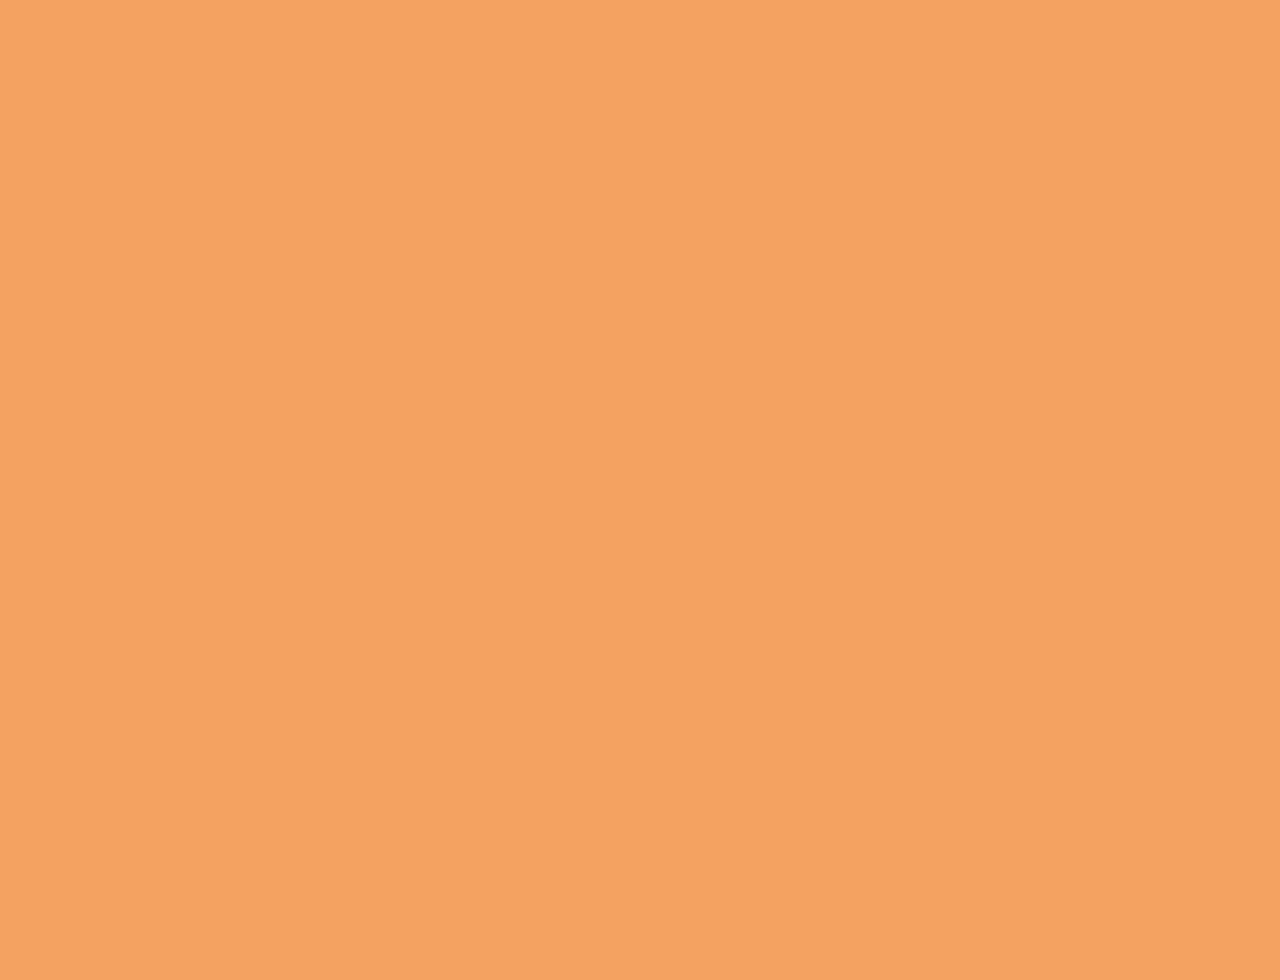
==== index.html @ c5e9aac4 "first website letsgoo" ====
<!DOCTYPE html>
<html lang="en">
<head>
    <meta charset="UTF-8">
    <meta http-equiv="X-UA-Compatible" content="IE=edge">
    <meta name="viewport" content="width=device-width, initial-scale=1.0">
    <title>bismillah bagus</title>
    <link rel="stylesheet" href="style.css">
</head>
<body style="background-color:  #F4A261;">
    

    <div class="navigation-container">
        <div class="wrapper">
            <nav>
                <ul class="portofolio">
                    <li>
                        <a href="index.html">PORTOFOLIO.</a>
                    </li>
                </ul>

                <ul class="navigation-items">
                    <li>
                        <a href="project.html" target="_blank">PROJECT</a>
                    </li>

                    <li>
                        <a href="https://drive.google.com/file/d/1P_4PzK-2mEfXrWuVWOm1bB0RmOQCNlF2/view?usp=sharing" target="_blank">RESUME</a>
                    </li>

                    <li>
                        <a href="kontak.html" target="_blank">CONTACT</a>
                    </li>

                </ul>
            </nav>
        </div>
    </div>

    <div class="header-container">
        <div class="wrapper">
            <header>
                <div class="head-image">
                    <img src="gambar/dol.png" alt=""
                    width="300px"
                    height="303px">
                    <div class="bg-photo"> </div>
                   </div>

                <div class="head-content">
                <p1 class="hey">Hey! </p1> <p1 class="afdol">I’m </p1> <p1 class="afdalio">Afdalio </p1> <p1 class="reza">Reza </p1>
                <p>
                    an undergraduate student majoring in electrical engineering at the university of indonesia who have interest in multimedia such as graphic design and video editing.
                </p>
                </div>
               
            </header>

            <div class="social-media">
                <a href="https://www.instagram.com/afdalior/" target="_blank">
                <img src="gambar/instagram.png" alt=""
                width="40px"
                height="40px">
                </a>
            <a href="https://twitter.com/afdalior" target="_blank">
                <img src="gambar/twitter.png" alt=""
                width="49.26px"
                height="40px">
            </a>
            <a href="https://www.linkedin.com/in/afdalio-reza-988097140/" target="_blank">
                <img src="gambar/linkedin.png" alt=""
                width="40.18px"
                height="40px">
            </a>
            </div>
        </div>
    </div>

    <script src="main.js"></script>
</body>
</html>
---- style.css ----
* {
    box-sizing: border-box;
    margin: 0;
}

body {
    font-family: "lato";
}

/* navigation */

.navigation-container {
height: 80px;
background: #2A9D8F;
box-shadow: 0px 9px 16px 3px rgba(0, 0, 0, 0.25);
border-radius: 0px 0px 25px 25px;
animation: movedown 1s linear 1 ;
animation-delay: 0.5s;
visibility: hidden;
animation-fill-mode: forwards;
}


.wrapper {
    width: 1300px;
    margin: 0 auto;
}

nav {
    display: flex;
    align-items: center;
    justify-content: space-between;
    height: 80px;
}

nav ul {
    display: flex;
}

nav .portofolio li {
list-style: none;
margin-left: -40px;
animation: movedown 1s linear 1 ;
animation-delay: 0.5s;
visibility: hidden;
animation-fill-mode: forwards;
}



nav .portofolio li a {
    font-family: Poppins, sans-serif;
font-style: normal;
font-weight: bold;
font-size: 50px;
color: #FFFFFF;
text-decoration: none;
}

.navigation-items li {
    list-style: none;
    margin-right: 35px;
    animation: movedown 1s linear 1 ;
    animation-delay: 1s;
visibility: hidden;
animation-fill-mode: forwards;
}

@keyframes movedown {
    0%{
        transform: translateY(-100px);
        visibility: visible;
    }
    100%{
        transform: translateY(0px);
        visibility: visible;
    }
}

.navigation-items li:nth-last-of-type(1) {
    margin-right: 0px;
}

.navigation-items li a {
    font-family: Poppins, sans-serif;
font-style: normal;
font-weight: bold;
font-size: 20px;
color: #FFFFFF;
text-decoration: none;
}

/* HEADER */

.header-container {
    display: flex;
    align-items: center;
    height: 100vh;
}

header {
    display: flex;
    align-items: center;
    justify-content: space-between;
}

header .hey {
    font-style: normal;
    font-weight: 600;
    font-size: 58px;
    line-height: 77px;
    color: #264653;
    margin-bottom: 5px;
    animation: fade 2s;
    animation-delay: 3.5s;
    visibility: hidden;
animation-fill-mode: forwards;
}


header .afdol {
    font-style: normal;
    font-weight: 600;
    font-size: 58px;
    line-height: 77px;
    color: #264653;
    margin-bottom: 5px;
    animation: fade 2s;
    animation-delay: 4.5s;
    visibility: hidden;
animation-fill-mode: forwards;
}

header .afdalio {
    font-style: normal;
    font-weight: 600;
    font-size: 58px;
    line-height: 77px;
    color: #264653;
    margin-bottom: 5px;
    animation: fade 2s;
    animation-delay: 5s;
    visibility: hidden;
animation-fill-mode: forwards;
}

header .reza {
    font-style: normal;
    font-weight: 600;
    font-size: 58px;
    line-height: 77px;
    color: #264653;
    margin-bottom: 5px;
    animation: fade 2s;
    animation-delay: 5.5s;
    visibility: hidden;
animation-fill-mode: forwards;
}

@keyframes fade {
    0%{
        opacity: 0;
        visibility: visible;
    }
    100%{
        opacity: 1;
        visibility: visible;
    }
}

header p {
    width: 725px;
height: 224px;
font-style: normal;
font-weight: 600;
font-size: 26px;
line-height: 38px;
text-align: justify;
color: #264653;
animation: fade-movedown 2s linear;
animation-delay: 6.5s;
    visibility: hidden;
animation-fill-mode: forwards;
}

@keyframes fade-movedown {
    0%{
        opacity: 0;
        transform: translateY(-50px);
        visibility: visible;
    }
    100%{
        opacity: 1;
        transform: translateY(0px);
        visibility: visible;
        
    }
}

/* Social Media */

.social-media {
    display: flex;
    justify-content: flex-end;
    align-items: center;
    margin-top: 50px;
    animation: moveup 1.5s linear 1 ;
    animation-delay: 7s;
    visibility: hidden;
    animation-fill-mode: forwards;
}

@keyframes moveup {
    0%{
        transform: translatey(500px);
        visibility: visible;
    }
    100%{
        transform: translate(0px);
        visibility: visible;
    }
}
.social-media a {
    margin-bottom: 0;
    margin-top: 10px;
    margin-right: 100px;
    transition: 300ms;

}

.social-media a:nth-last-of-type(1) {
    margin-right: 0px;
}

.social-media a:hover {
    transform: translatey(-10px);
}

/* Head Image */

header .head-image {
    position: relative;
    margin-bottom: 100px;
    margin-left: 25px;
}

header .head-image img {
    position: relative;
    z-index: 100;
    animation: fade 2s;
    animation-delay: 6s;
    visibility: hidden;
animation-fill-mode: forwards;
}

@keyframes fade {
    0%{
        opacity: 0;
        visibility: visible;
    }
    100%{
        opacity: 1;
        visibility: visible;
    }
}

@keyframes moveup {
    0%{
        transform: translatey(500px);
        visibility: visible;
    }
    100%{
        transform: translate(0px);
        visibility: visible;
    }
}

header .head-image .bg-photo {
    position: absolute;
    width: 350px;
    height: 440px;
    left: -25px;
    top: -30px;
    animation: moveright 1.5s linear 1 ;
    animation-delay: 2.5s;
visibility: hidden;
animation-fill-mode: forwards;

background: #E76F51;
}

@keyframes moveright {
    0%{
        transform: translatex(-500px);
        visibility: visible;
    }
    100%{
        transform: translate(0px);
        visibility: visible;
    }
}
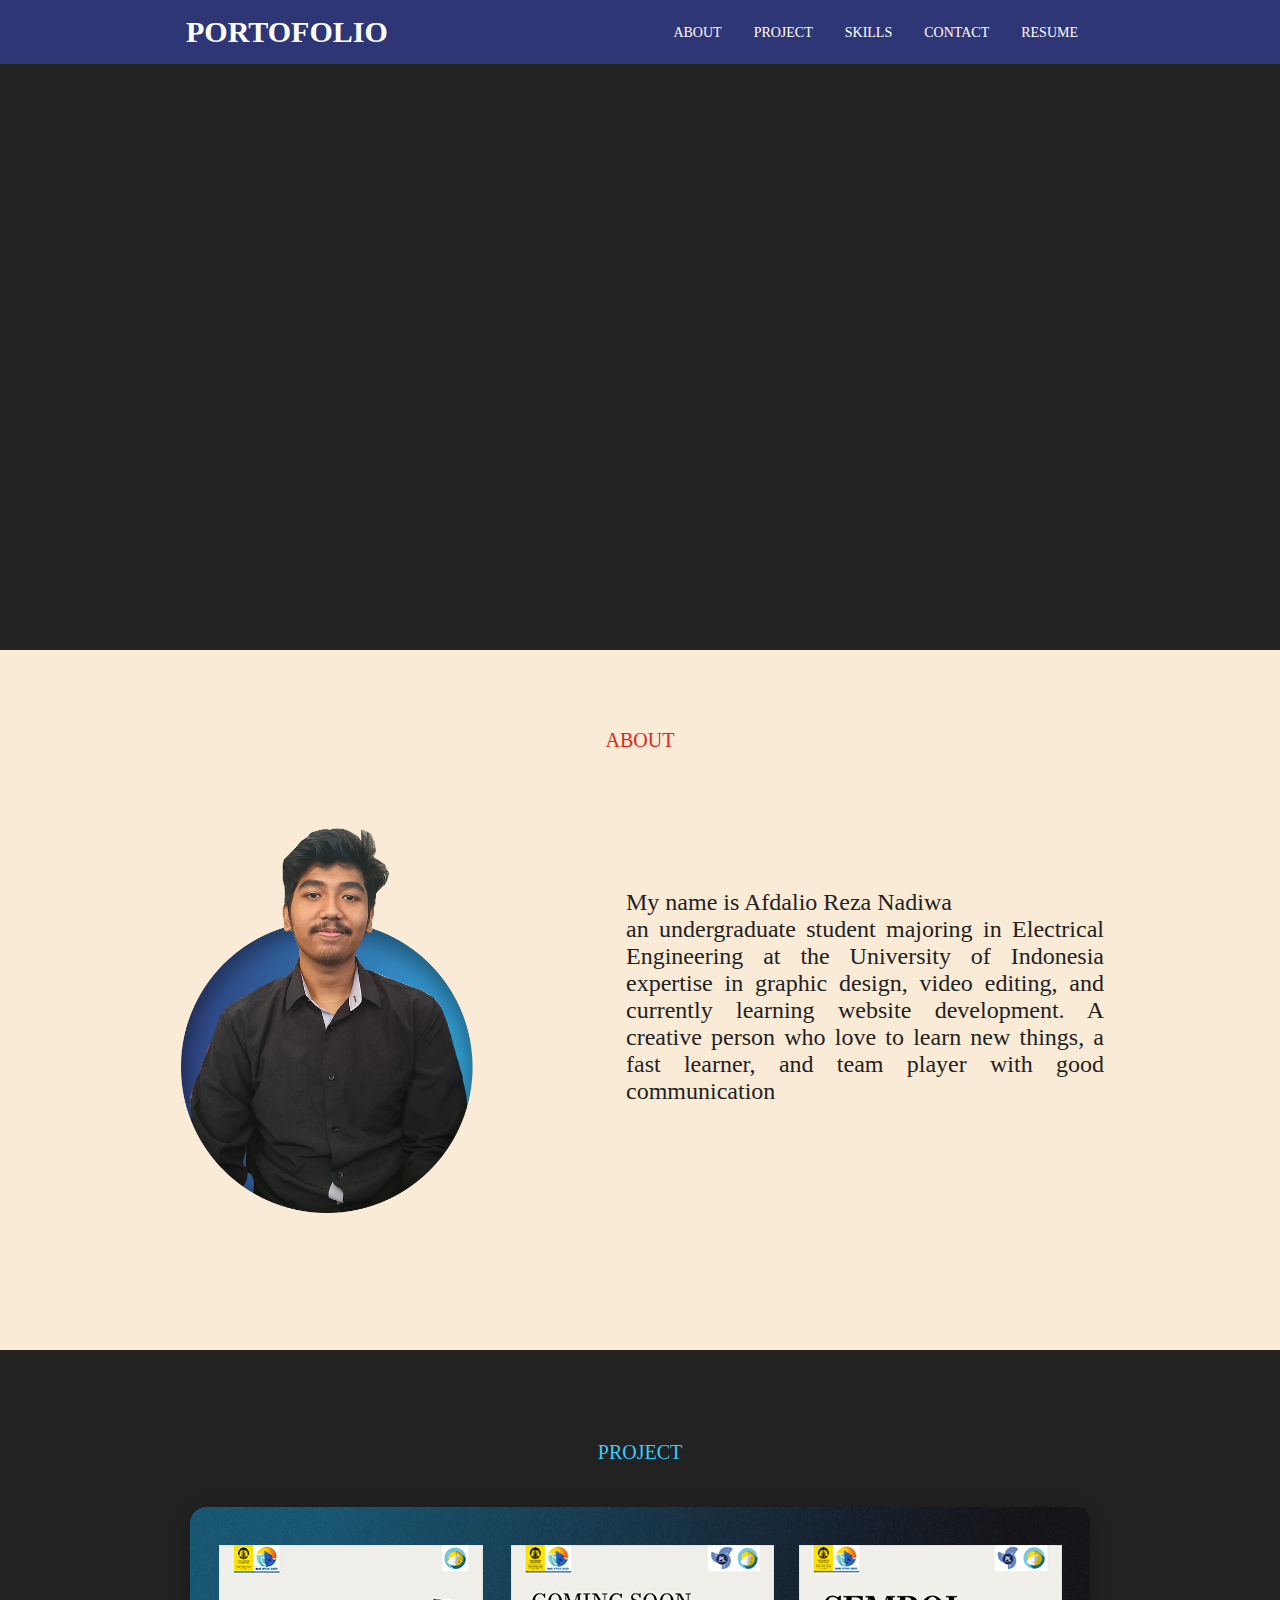
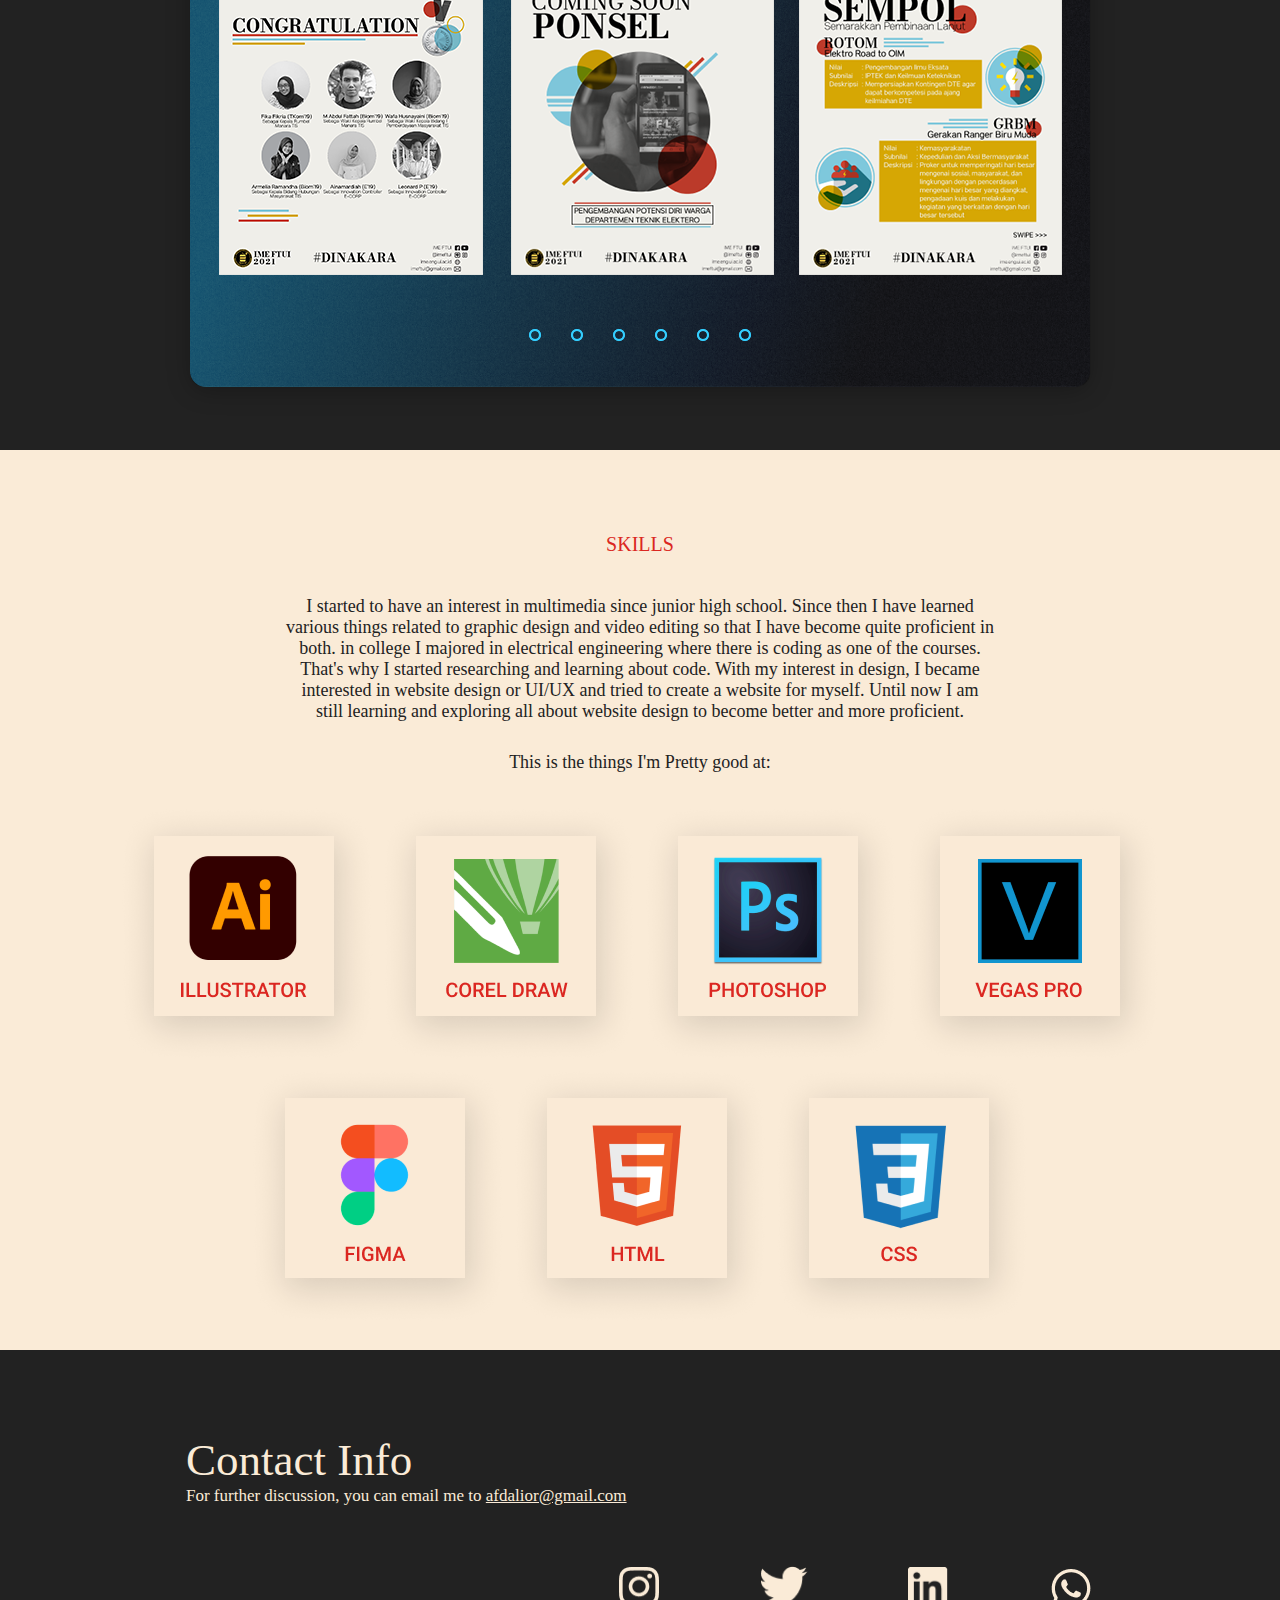
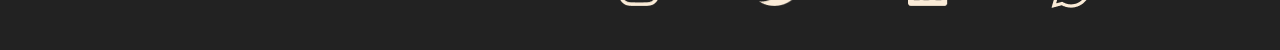
==== commit cf8dfd74: "gantii" ====
--- a/index.html
+++ b/index.html
@@ -1,81 +1,260 @@
 <!DOCTYPE html>
-<html lang="en">
+<html>
+
 <head>
     <meta charset="UTF-8">
     <meta http-equiv="X-UA-Compatible" content="IE=edge">
     <meta name="viewport" content="width=device-width, initial-scale=1.0">
-    <title>bismillah bagus</title>
+    <title>Welcome</title>
     <link rel="stylesheet" href="style.css">
+    <script src="https://code.jquery.com/jquery-3.4.1.js"></script>
+    <link rel="stylesheet" href="https://cdnjs.cloudflare.com/ajax/libs/font-awesome/5.15.3/css/all.min.css"/>
+    <meta name="viewport" content="width=device-width, initial-scale=1.0">
 </head>
-<body style="background-color:  #F4A261;">
-    
-
-    <div class="navigation-container">
+
+<!--Container-->
+
+<body>
+    <div class="navigation">
         <div class="wrapper">
             <nav>
-                <ul class="portofolio">
-                    <li>
-                        <a href="index.html">PORTOFOLIO.</a>
-                    </li>
+                <ul>
+                   <li class="logo">PORTOFOLIO</li>
+                   <li class="items"><a href="#about">ABOUT</a></li>
+                   <li class="items"><a href="#project">PROJECT</a></li>
+                   <li class="items"><a href="#skill">SKILLS</a></li>
+                   <li class="items"><a href="#contact">CONTACT</a></li>
+                   <li class="items"><a href="https://drive.google.com/file/d/1BJ7LRc6tTqzBOh69SrTVt2zno-2ry_HY/view?usp=sharing" target="_blank"><span class="resume">RESUME</span></a></li>
+                   <li class="btn"><a href="#"><i class="fas fa-bars"></i></a></li>
                 </ul>
-
-                <ul class="navigation-items">
-                    <li>
-                        <a href="project.html" target="_blank">PROJECT</a>
-                    </li>
-
-                    <li>
-                        <a href="https://drive.google.com/file/d/1P_4PzK-2mEfXrWuVWOm1bB0RmOQCNlF2/view?usp=sharing" target="_blank">RESUME</a>
-                    </li>
-
-                    <li>
-                        <a href="kontak.html" target="_blank">CONTACT</a>
-                    </li>
-
-                </ul>
-            </nav>
-        </div>
-    </div>
-
-    <div class="header-container">
-        <div class="wrapper">
-            <header>
-                <div class="head-image">
-                    <img src="gambar/dol.png" alt=""
-                    width="300px"
-                    height="303px">
-                    <div class="bg-photo"> </div>
-                   </div>
-
-                <div class="head-content">
-                <p1 class="hey">Hey! </p1> <p1 class="afdol">I’m </p1> <p1 class="afdalio">Afdalio </p1> <p1 class="reza">Reza </p1>
-                <p>
-                    an undergraduate student majoring in electrical engineering at the university of indonesia who have interest in multimedia such as graphic design and video editing.
+             </nav>
+             <script>
+                $(document).ready(function(){
+                  $('.btn').click(function(){
+                    $('.items').toggleClass("show");
+                    $('ul li').toggleClass("hide");
+                  });
+                });
+             </script>
+        </div>
+    </div>
+    
+
+<!--Bagian Home-->
+
+    <div id="home" class="home">
+        <div class="wrapper">
+            <div class="animation"> 
+                <span class="first">Hi!</span>
+                <span class="slidee">
+                    <span class="second">I'm Afdalio Reza</span>
+                </span>
+            </div>
+        </div>
+    </div>
+
+    <!--About-->
+    <div id="about" class="about">
+        <div class="wrapper">
+            <div class="about-content">
+                <div class="diatas">
+                    <a>ABOUT</a>
+                </div>
+                <div class="tengah">
+                    <div class="kiri">
+                        <img src="Image/dol.png"
+                        width="600px"
+                        height="750px">
+                    </div>
+                    <div class="kanan">
+
+                        <p class="nama">
+                            My name is Afdalio Reza Nadiwa
+                        </p>
+
+                        <p class="deskripsi">
+                            an undergraduate student majoring in Electrical Engineering at the University of Indonesia expertise in graphic design, video editing, and currently learning website development. 
+                            A creative person who love to learn new things, a fast learner, and team player with good communication
+                        </p>
+                    </div>
+                </div>
+
+            </div>
+
+            
+        </div>
+    </div>
+
+    <!--Image Slider-->
+
+    <div id="project" class="isi-project">
+        <div class="wrapper">
+            <div class="project">
+                <div class="atas">
+                    <a>PROJECT</a>
+                </div>
+            </div>
+
+            <div class="konten">
+                <div class="slider">
+                    <div class="slides">
+                        <input type="radio" name="button" id="radio1">
+                        <input type="radio" name="button" id="radio2">
+                        <input type="radio" name="button" id="radio3">
+                        <input type="radio" name="button" id="radio4">
+                        <input type="radio" name="button" id="radio5">
+                        <input type="radio" name="button" id="radio6">
+                
+                        <div class="slide satu">
+                            <img src="Image/pr1.png">
+                        </div>
+                        <div class="slide">
+                            <img src="Image/pr2.png">
+                        </div>
+                        <div class="slide">
+                            <img src="Image/pr3.png">
+                        </div>
+                        <div class="slide">
+                            <img src="Image/pr4.png">
+                        </div>
+                        <div class="slide">
+                            <img src="Image/pr5.png">
+                        </div>
+                        <div class="slide">
+                            <img src="Image/pr6.png">
+                        </div>
+                
+                        <div class="auto">
+                            <div class="autobutton1"></div>
+                            <div class="autobutton2"></div>
+                            <div class="autobutton3"></div>
+                            <div class="autobutton4"></div>
+                            <div class="autobutton5"></div>
+                            <div class="autobutton6"></div>
+                        </div>
+                
+                        <div class="manual">
+                            <label for="radio1" class="manualbtn"></label>
+                            <label for="radio2" class="manualbtn"></label>
+                            <label for="radio3" class="manualbtn"></label>
+                            <label for="radio4" class="manualbtn"></label>
+                            <label for="radio5" class="manualbtn"></label>
+                            <label for="radio6" class="manualbtn"></label>
+                        </div>
+                    </div>
+                </div>
+                <div class="bgphoto">
+                    <div class="overlay">
+                        <img src="Image/Rectangle.png" alt=""
+                        width="901px"
+                        height="480px">
+                    </div>    
+                </div>
+                
+            </div>
+
+            <script type="text/javascript">
+            var counter = 1;
+            setInterval(function(){
+                document.getElementById('radio' + counter).checked = true;
+                counter++;
+                if(counter  > 6){
+                    counter = 1;
+                }
+            },5000);
+            </script>
+        </div>    
+    </div>
+
+    <!--Skills-->
+    <div id="skill" class="skill">
+        <div class="wrapper">
+            <div class="tulisan">
+                <a class="judul">SKILLS</a>
+            </div>
+
+            <div class="paragraf">
+
+                <p class="cerita">
+                    I started to have an interest in multimedia since junior high school. 
+                    Since then I have learned various things related to graphic design and video editing so that I have become quite proficient in both. 
+                    in college I majored in electrical engineering where there is coding as one of the courses. That's why I started researching and learning about code. 
+                    With my interest in design, I became interested in website design or UI/UX and tried to create a website for myself. 
+                    Until now I am still learning and exploring all about website design to become better and more proficient.
                 </p>
-                </div>
-               
-            </header>
-
-            <div class="social-media">
+            </div>
+
+            <div class="jelas">
+                <a class="ini">This is the things I'm Pretty good at:</a>
+            </div>
+
+            <div class="gambar">
+                <div class="baris1">
+                    <img src="skills/1.png" alt="">
+                    <img src="skills/2.png" alt="">
+                    <img src="skills/3.png" alt="">
+                    <img src="skills/4.png" alt="">
+                </div>
+                <div class="baris2">
+                    <img src="skills/5.png" alt="">
+                    <img src="skills/6.png" alt="">
+                    <img src="skills/7.png" alt="">
+                </div>
+            </div>
+
+        </div>
+    </div>
+
+</body>
+
+<footer>
+<div id="contact"  class="kontak-info">
+    <div class="wrapper">
+        <div class="kontak">
+            <div class="penjelasan">
+                <a> Contact Info</a>
+            </div>
+    
+            <div class="email">
+                <a>For further discussion, you can email me to <A class="imel" href="mailto:afdalior@gmail.com" > afdalior@gmail.com </A></a>
+            </div>
+    
+        </div>
+        
+        <div class="gambar">
+                <div class="sosmed">   
                 <a href="https://www.instagram.com/afdalior/" target="_blank">
-                <img src="gambar/instagram.png" alt=""
+                <img src="Image/ig.png" alt=""
                 width="40px"
                 height="40px">
                 </a>
             <a href="https://twitter.com/afdalior" target="_blank">
-                <img src="gambar/twitter.png" alt=""
+                <img src="Image/twt.png" alt=""
                 width="49.26px"
                 height="40px">
             </a>
             <a href="https://www.linkedin.com/in/afdalio-reza-988097140/" target="_blank">
-                <img src="gambar/linkedin.png" alt=""
+                <img src="Image/linked.png" alt=""
                 width="40.18px"
                 height="40px">
             </a>
-            </div>
-        </div>
-    </div>
-
-    <script src="main.js"></script>
-</body>
+            <a href="https://wa.me/6281381208753" target="_blank">
+                <img src="Image/wa.png" alt="">
+                
+            </a>
+            
+                </div>
+            </div>
+
+
+        </div>
+    </div>
+</div>
+    
+</footer>
+
+
+
+
+
 </html>--- a/style.css
+++ b/style.css
@@ -1,302 +1,539 @@
-* {
+@import url('https://fonts.googleapis.com/css2?family=Ubuntu:ital,wght@0,300;0,400;0,500;0,700;1,300;1,400;1,500;1,700&display=swap');
+
+*{
+    margin: 0;
+    padding: 0;
     box-sizing: border-box;
-    margin: 0;
-}
-
-body {
-    font-family: "lato";
-}
-
-/* navigation */
-
-.navigation-container {
-height: 80px;
-background: #2A9D8F;
-box-shadow: 0px 9px 16px 3px rgba(0, 0, 0, 0.25);
-border-radius: 0px 0px 25px 25px;
-animation: movedown 1s linear 1 ;
-animation-delay: 0.5s;
-visibility: hidden;
-animation-fill-mode: forwards;
-}
-
-
-.wrapper {
-    width: 1300px;
-    margin: 0 auto;
-}
-
+    text-decoration: none; 
+    scroll-behavior:smooth ;
+}
+
+.wrapper{
+    width: 100%;
+    max-width: 1068px;
+    margin: auto;
+    padding: 0 80px;
+}
+
+/*Navigation Bar*/
+
+.navigation{
+    position: fixed;
+    width: 100%;
+    background-color: #2F3676;
+    z-index: 100;
+    font-family: 'roboto';
+}
 nav {
-    display: flex;
-    align-items: center;
-    justify-content: space-between;
-    height: 80px;
-}
-
-nav ul {
-    display: flex;
-}
-
-nav .portofolio li {
-list-style: none;
-margin-left: -40px;
-animation: movedown 1s linear 1 ;
-animation-delay: 0.5s;
-visibility: hidden;
-animation-fill-mode: forwards;
-}
-
-
-
-nav .portofolio li a {
-    font-family: Poppins, sans-serif;
-font-style: normal;
-font-weight: bold;
-font-size: 50px;
-color: #FFFFFF;
-text-decoration: none;
-}
-
-.navigation-items li {
+    padding: 0px 0px;
+  }
+
+  nav ul{
     list-style: none;
-    margin-right: 35px;
-    animation: movedown 1s linear 1 ;
-    animation-delay: 1s;
-visibility: hidden;
-animation-fill-mode: forwards;
-}
-
-@keyframes movedown {
-    0%{
-        transform: translateY(-100px);
-        visibility: visible;
-    }
-    100%{
-        transform: translateY(0px);
-        visibility: visible;
-    }
-}
-
-.navigation-items li:nth-last-of-type(1) {
-    margin-right: 0px;
-}
-
-.navigation-items li a {
-    font-family: Poppins, sans-serif;
-font-style: normal;
-font-weight: bold;
-font-size: 20px;
-color: #FFFFFF;
-text-decoration: none;
-}
-
-/* HEADER */
-
-.header-container {
-    display: flex;
-    align-items: center;
-    height: 100vh;
-}
-
-header {
-    display: flex;
-    align-items: center;
-    justify-content: space-between;
-}
-
-header .hey {
-    font-style: normal;
+    display: flex;
+    flex-wrap: wrap;
+    align-items: center;
+    justify-content: center;
+  }
+  nav ul li{
+    padding: 15px 0;
+    cursor: pointer;
+  }
+  nav ul li.items{
+    position: relative;
+    width: auto;
+    margin: 0 16px;
+    text-align: center;
+    order: 3;
+  }
+  
+  nav ul li.items:after{
+    position: absolute;
+    content: '';
+    left: 0;
+    bottom: 5px;
+    height: 2px;
+    width: 100%;
+    background: #33ffff;
+    opacity: 0;
+    transition: all 0.2s linear;
+  }
+  nav ul li.items:hover:after{
+    opacity: 1;
+    bottom: 8px;
+  }
+  nav ul li.logo {
+    flex: 1;
+    color: white;
+    font-size: 30px;
     font-weight: 600;
-    font-size: 58px;
-    line-height: 77px;
-    color: #264653;
-    margin-bottom: 5px;
-    animation: fade 2s;
-    animation-delay: 3.5s;
-    visibility: hidden;
-animation-fill-mode: forwards;
-}
-
-
-header .afdol {
-    font-style: normal;
-    font-weight: 600;
-    font-size: 58px;
-    line-height: 77px;
-    color: #264653;
-    margin-bottom: 5px;
-    animation: fade 2s;
-    animation-delay: 4.5s;
-    visibility: hidden;
-animation-fill-mode: forwards;
-}
-
-header .afdalio {
-    font-style: normal;
-    font-weight: 600;
-    font-size: 58px;
-    line-height: 77px;
-    color: #264653;
-    margin-bottom: 5px;
-    animation: fade 2s;
-    animation-delay: 5s;
-    visibility: hidden;
-animation-fill-mode: forwards;
-}
-
-header .reza {
-    font-style: normal;
-    font-weight: 600;
-    font-size: 58px;
-    line-height: 77px;
-    color: #264653;
-    margin-bottom: 5px;
-    animation: fade 2s;
-    animation-delay: 5.5s;
-    visibility: hidden;
-animation-fill-mode: forwards;
-}
-
-@keyframes fade {
+    cursor: default;
+    user-select: none;
+  }
+  nav ul li a{
+    color: white;
+    font-size: 14px;
+    text-decoration: none;
+    transition: .4s;
+  }
+  nav ul li:hover a{
+    color: cyan;
+  }
+  nav ul li i{
+    font-size: 23px;
+  }
+  nav ul li.btn{
+    display: none;
+  }
+  nav ul li.btn.hide i:before{
+    content: '\f00d';
+  }
+  @media all and (max-width: 900px){
+    nav{
+      padding: 5px 30px;
+    }
+    nav ul li.items{
+      width: 100%;
+      display: none;
+    }
+    nav ul li.items.show{
+      display: block;
+    }
+    nav ul li.btn{
+      display: block;
+    }
+    nav ul li.items:hover{
+      border-radius: 5px;
+      box-shadow: inset 0 0 5px #33ffff,
+                  inset 0 0 10px #66ffff;
+    }
+    nav ul li.items:hover:after{
+      opacity: 0;
+    }
+  }
+
+
+
+/* Home Tulisan Animasi*/
+.home {
+    display: flex;
+    align-items: center;
+    height: 650px;
+    text-align: center;
+    background: #222;
+}
+
+
+.animation{
+    text-align: center;
+    font-family: 'roboto';
+    font-size: 55px;
+    letter-spacing: 1px;
+    color: antiquewhite;
+    display: inline-block;
+    animation: fadeIn 5s forwards;
+    opacity: 0;
+    transition-timing-function: cubic-bezier(0.785, 0.135, 0.15, 0.86);
+}
+
+.first{
+    display: inline-block;
+    animation: firstspan 1.5s forwards cubic-bezier(0.785, 0.135, 0.15, 0.86);
+    z-index: 1;
+    font-weight: 500;
+}
+
+.slidee{
+    display: inline-flex;
+    overflow: hidden;
+}
+
+.second{
+    font-weight: 300;
+    z-index: -1;
+    display: inline-block;
+    animation: secondspan 1.5s forwards cubic-bezier(0.785, 0.135, 0.15, 0.86);
+}
+
+@keyframes fadeIn{
     0%{
         opacity: 0;
-        visibility: visible;
+        transition-timing-function: scale(1);
+    }
+    50%{
+        opacity: 1;
+        transition-timing-function: scale(1);
     }
     100%{
         opacity: 1;
-        visibility: visible;
-    }
-}
-
-header p {
-    width: 725px;
-height: 224px;
-font-style: normal;
-font-weight: 600;
-font-size: 26px;
-line-height: 38px;
-text-align: justify;
-color: #264653;
-animation: fade-movedown 2s linear;
-animation-delay: 6.5s;
-    visibility: hidden;
-animation-fill-mode: forwards;
-}
-
-@keyframes fade-movedown {
+        transition-timing-function: scale(1);
+    }
+}
+
+@keyframes firstspan{
     0%{
-        opacity: 0;
-        transform: translateY(-50px);
-        visibility: visible;
+        transform: translateX(250%);
+    }
+    60%{
+        transform: translateX(250%);
     }
     100%{
-        opacity: 1;
-        transform: translateY(0px);
-        visibility: visible;
-        
-    }
-}
-
-/* Social Media */
-
-.social-media {
+        transform: translateX(0%);
+    }
+}
+
+@keyframes secondspan{
+    0%{
+        transform: translateX(-150%);
+    }
+    60%{
+        transform: translateX(-150%);
+    }
+    100%{
+        transform: translateX(0%);
+    }
+}
+
+/* About */
+.about{
+    display: flex;
+    align-items: center;
+    height: 700px;
+    background:antiquewhite;
+}
+
+.diatas{
+    font-family: 'roboto';
+    font-size: 20px;
+    font-weight: medium;
+    text-align: center;
+    margin-top: 50px;
+    margin-bottom: -80px;
+    color: #db2721;
+}
+
+.tengah{
+    display: flex;
+    align-items: center;
+    justify-content: space-between;
+}
+
+.tengah .kiri{
+margin-left: -150px;
+margin-right: -10px;
+height: 650px;
+}
+
+.tengah .kanan{
+    font-family: 'roboto';
+    font-size: 24px;
+    color: #222;
+    margin-right: -10px;
+    text-align: justify;
+}
+
+.tengah .kanan .nama{
+    font-weight: 500;
+}
+
+.tengah .kanan .deskripsi{
+    font-weight: 300;
+}
+
+/* Project */
+
+.isi-project{
+    margin: 0;
+    padding: 0;
+    display: flex;
+    justify-content: center;
+    height: 700px;
+    background:#222;
+}
+
+.project .atas {
+    font-family: 'roboto';
+    font-size: 20px;
+    font-weight: medium;
+    text-align: center;
+    margin-top: 50px;
+    margin-bottom: 20px;
+    color: #34ceff;
+}
+
+.konten{
+    display: flex;
+    align-items: center;
+    justify-content: center;
+}
+
+.slider {
+    width: 900px;
+    height: 500px;
+    border-radius: 10px;
+    overflow: hidden;
+    z-index: 2;
+    margin-top: 25px;
+}
+
+.slides {
+    width: 600%;
+    height: 400px;
+    display: flex;
+}
+
+.slides input{
+    display: none;
+}
+
+.slide {
+    width: 20%;
+    transition: 2s;
+}
+
+.slide img{
+    width: 900px;
+    height: 400px;
+}
+        /*manual*/
+
+.manual {
+position: absolute;
+width: 900px;
+margin-top: 420px;
+display: flex;
+justify-content: center;
+
+}
+
+.manualbtn {
+    border: 2px solid #34ceff;
+    padding: 4px;
+    border-radius: 10px;
+    cursor: pointer;
+    transition: 1s;
+}
+
+.manualbtn:not(:last-child){
+    margin-right: 30px;
+}
+
+.manualbtn:hover {
+    background: #34ceff;
+}
+
+#radio1:checked ~ .satu{
+    margin-left: 0;
+}
+
+#radio2:checked ~ .satu{
+    margin-left: -20%;
+}
+
+#radio3:checked ~ .satu{
+    margin-left:-40%;
+}
+
+#radio4:checked ~ .satu{
+    margin-left: -60%;
+}
+
+#radio5:checked ~ .satu{
+    margin-left: -80%;
+}
+
+#radio6:checked ~ .satu{
+    margin-left: -100%;
+}
+
+    /*automaic navigation*/
+
+.auto {
+    position: absolute;
+    display: flex;
+    width: 900px;
+    justify-content: center;
+    margin-top: 420px;
+}
+
+.auto div{
+    border: 2px solid #34ceff;
+    padding: 4px;
+    border-radius: 10px;
+    cursor: pointer;
+    transition: 1s;
+}
+
+.auto div:not(:last-child){
+    margin-right: 30px;
+}
+
+#radio1:checked ~ .auto .autobutton1 {
+    background:#34ceff ;
+}
+
+#radio2:checked ~ .auto .autobutton2 {
+    background:#34ceff ;
+}
+
+#radio3:checked ~ .auto .autobutton3 {
+    background:#34ceff ;
+}
+
+#radio4:checked ~ .auto .autobutton4 {
+    background:#34ceff ;
+}
+
+#radio5:checked ~ .auto .autobutton5 {
+    background:#34ceff ;
+}
+
+#radio6:checked ~ .auto .autobutton6 {
+    background:#34ceff ;
+}
+
+    /* bekgron */
+
+.bgphoto {
+    display: flex;
+    position: absolute;
+    width: 900px;
+    height: 480px;
+    z-index: 0;
+    
+    background: linear-gradient(109.37deg, rgba(52, 206, 255, 0.4) 12.9%, rgba(47, 54, 118, 0.1) 77.62%);
+    box-shadow: 0px 4px 24px -1px rgba(0, 0, 0, 0.28);
+    backdrop-filter: blur(20px);
+/* Note: backdrop-filter has minimal browser support */
+
+    border-radius: 16px;
+}
+
+.bgphoto .overlay{
+    display: flex;
+    z-index: 1;
+    mix-blend-mode: overlay;
+    border-radius: 16px;
+    
+}
+
+/* SKILL */
+
+.skill{
+    display: flex;
+    height: 900px;
+    background:antiquewhite;
+    align-items: baseline;
+}
+
+.tulisan {
+    align-items: center;
+    background:#faebd7;
+    margin-top: 60px;
+    margin-bottom: 40px;
+    text-align: center;
+}
+
+.judul {
+    font-family: 'roboto';
+    font-size: 20px;
+    font-weight: medium;
+    color: #db2721;
+}
+
+.cerita {
+    font-family: 'roboto';
+    font-size: 18px;
+    color: #222;
+    font-weight: 400;
+    margin-left: 100px;
+    margin-right: 100px;
+    margin-bottom: 30px;
+    align-items: center;
+    text-align: center;
+}
+
+.jelas {
+    font-family: 'roboto';
+    font-size: 18px;
+    color: #222;
+    font-weight: 500;
+    margin-left: 100px;
+    margin-right: 100px;
+    margin-bottom: 30px;
+    align-items: center;
+    text-align: center;
+}
+
+
+        /*bagian gambar gambar*/
+
+.baris1{
+    display: flex;
+    justify-content: center;
+}
+
+.baris2{
+    display: flex;
+    justify-content: center;
+}
+
+/* CONTACT ME*/
+
+.kontak-info {
+    display: flex;
+    height: 300px;;
+    align-items: baseline;
+    background: #222;
+}
+
+.kontak {
+    align-items: center;
+    background:#222;
+    margin-top: 50px;
+    margin-bottom: 40px;
+}
+
+.penjelasan{
+    font-family: 'roboto';
+    font-size: 45px;
+    font-weight: medium;
+    color: antiquewhite;
+}
+
+.email{
+    font-family: 'roboto';
+    font-size: 17px;
+    font-weight: medium;
+    color: antiquewhite;
+}
+
+.imel{
+    text-decoration: underline;
+    text-transform: none;
+    color: antiquewhite;
+    font-family: 'roboto';
+    font-size: 17px;
+    font-weight: medium;
+}
+
+.sosmed {
     display: flex;
     justify-content: flex-end;
-    align-items: center;
-    margin-top: 50px;
-    animation: moveup 1.5s linear 1 ;
-    animation-delay: 7s;
-    visibility: hidden;
-    animation-fill-mode: forwards;
-}
-
-@keyframes moveup {
-    0%{
-        transform: translatey(500px);
-        visibility: visible;
-    }
-    100%{
-        transform: translate(0px);
-        visibility: visible;
-    }
-}
-.social-media a {
+}
+
+.sosmed a{
     margin-bottom: 0;
-    margin-top: 10px;
+    margin-top: 20px;
     margin-right: 100px;
     transition: 300ms;
-
-}
-
-.social-media a:nth-last-of-type(1) {
+}
+
+.sosmed a:nth-last-of-type(1) {
     margin-right: 0px;
 }
 
-.social-media a:hover {
+.sosmed a:hover {
     transform: translatey(-10px);
 }
 
-/* Head Image */
-
-header .head-image {
-    position: relative;
-    margin-bottom: 100px;
-    margin-left: 25px;
-}
-
-header .head-image img {
-    position: relative;
-    z-index: 100;
-    animation: fade 2s;
-    animation-delay: 6s;
-    visibility: hidden;
-animation-fill-mode: forwards;
-}
-
-@keyframes fade {
-    0%{
-        opacity: 0;
-        visibility: visible;
-    }
-    100%{
-        opacity: 1;
-        visibility: visible;
-    }
-}
-
-@keyframes moveup {
-    0%{
-        transform: translatey(500px);
-        visibility: visible;
-    }
-    100%{
-        transform: translate(0px);
-        visibility: visible;
-    }
-}
-
-header .head-image .bg-photo {
-    position: absolute;
-    width: 350px;
-    height: 440px;
-    left: -25px;
-    top: -30px;
-    animation: moveright 1.5s linear 1 ;
-    animation-delay: 2.5s;
-visibility: hidden;
-animation-fill-mode: forwards;
-
-background: #E76F51;
-}
-
-@keyframes moveright {
-    0%{
-        transform: translatex(-500px);
-        visibility: visible;
-    }
-    100%{
-        transform: translate(0px);
-        visibility: visible;
-    }
-}
-
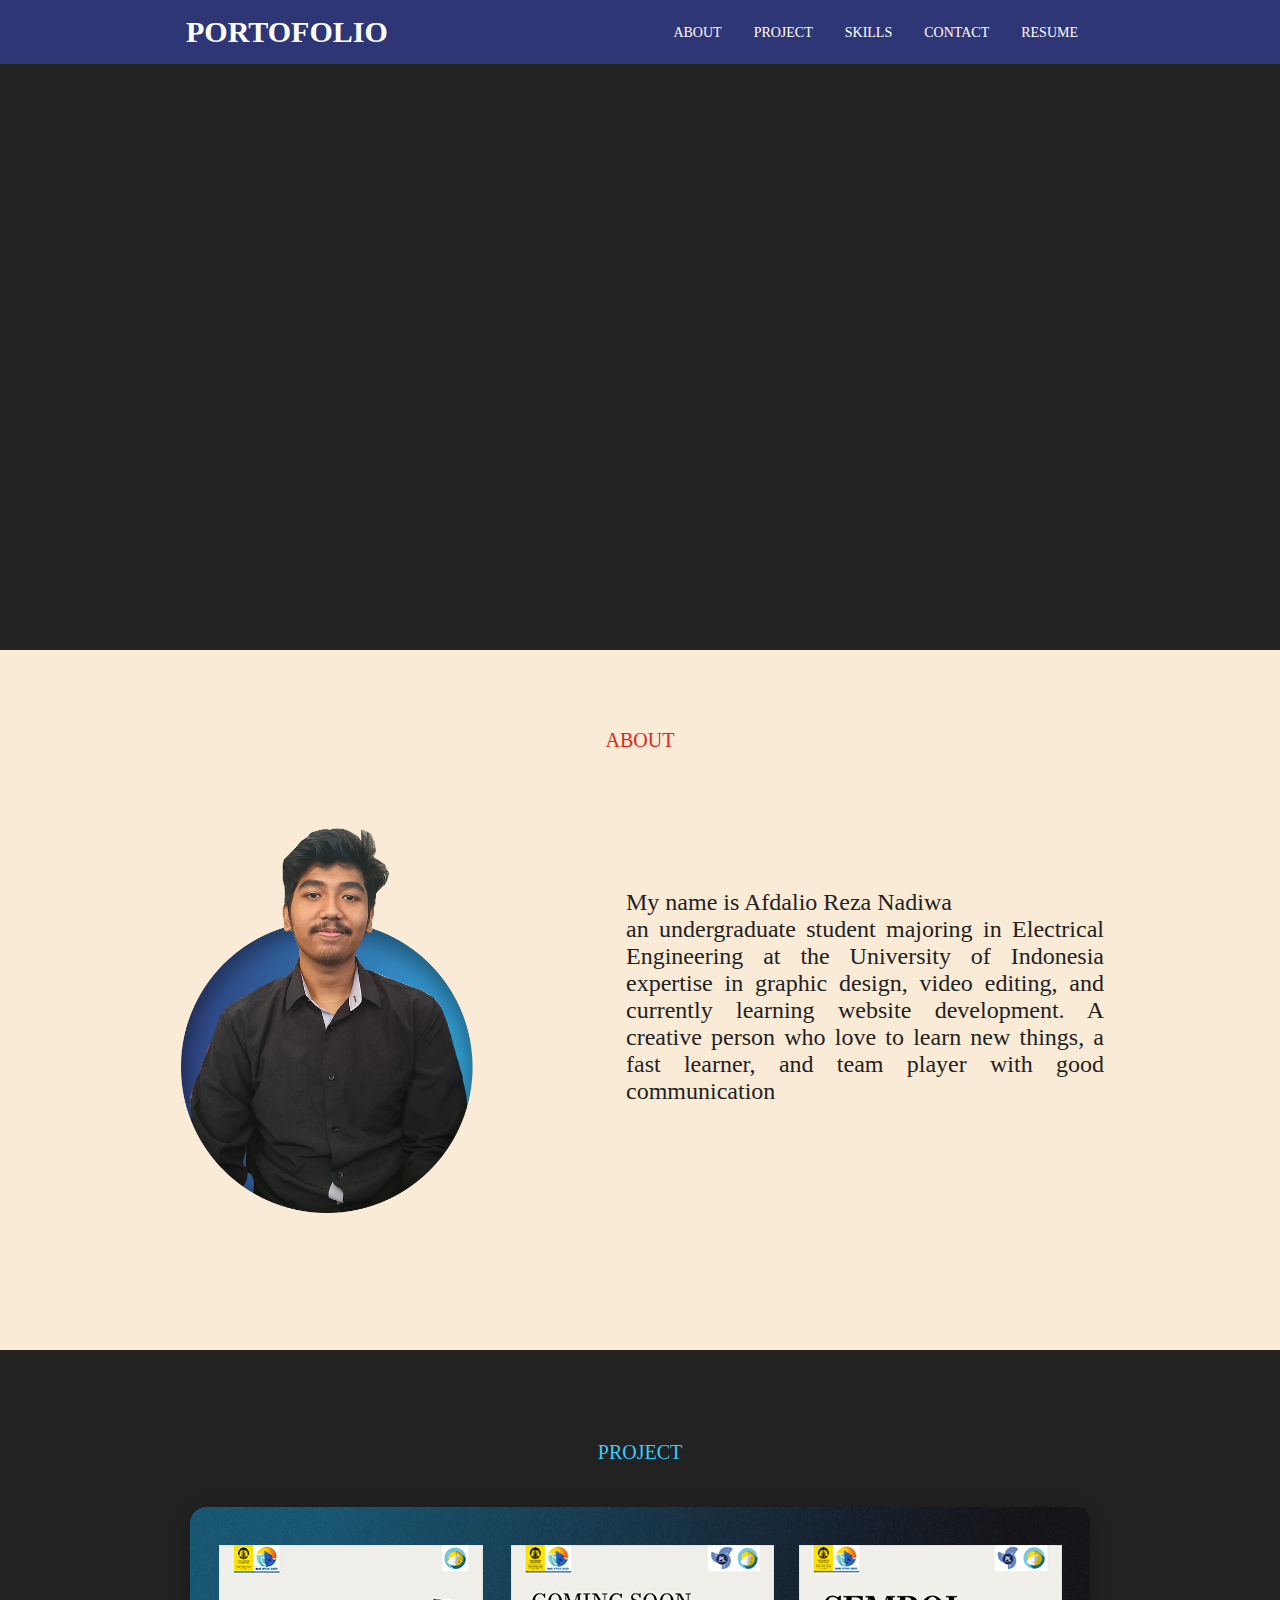
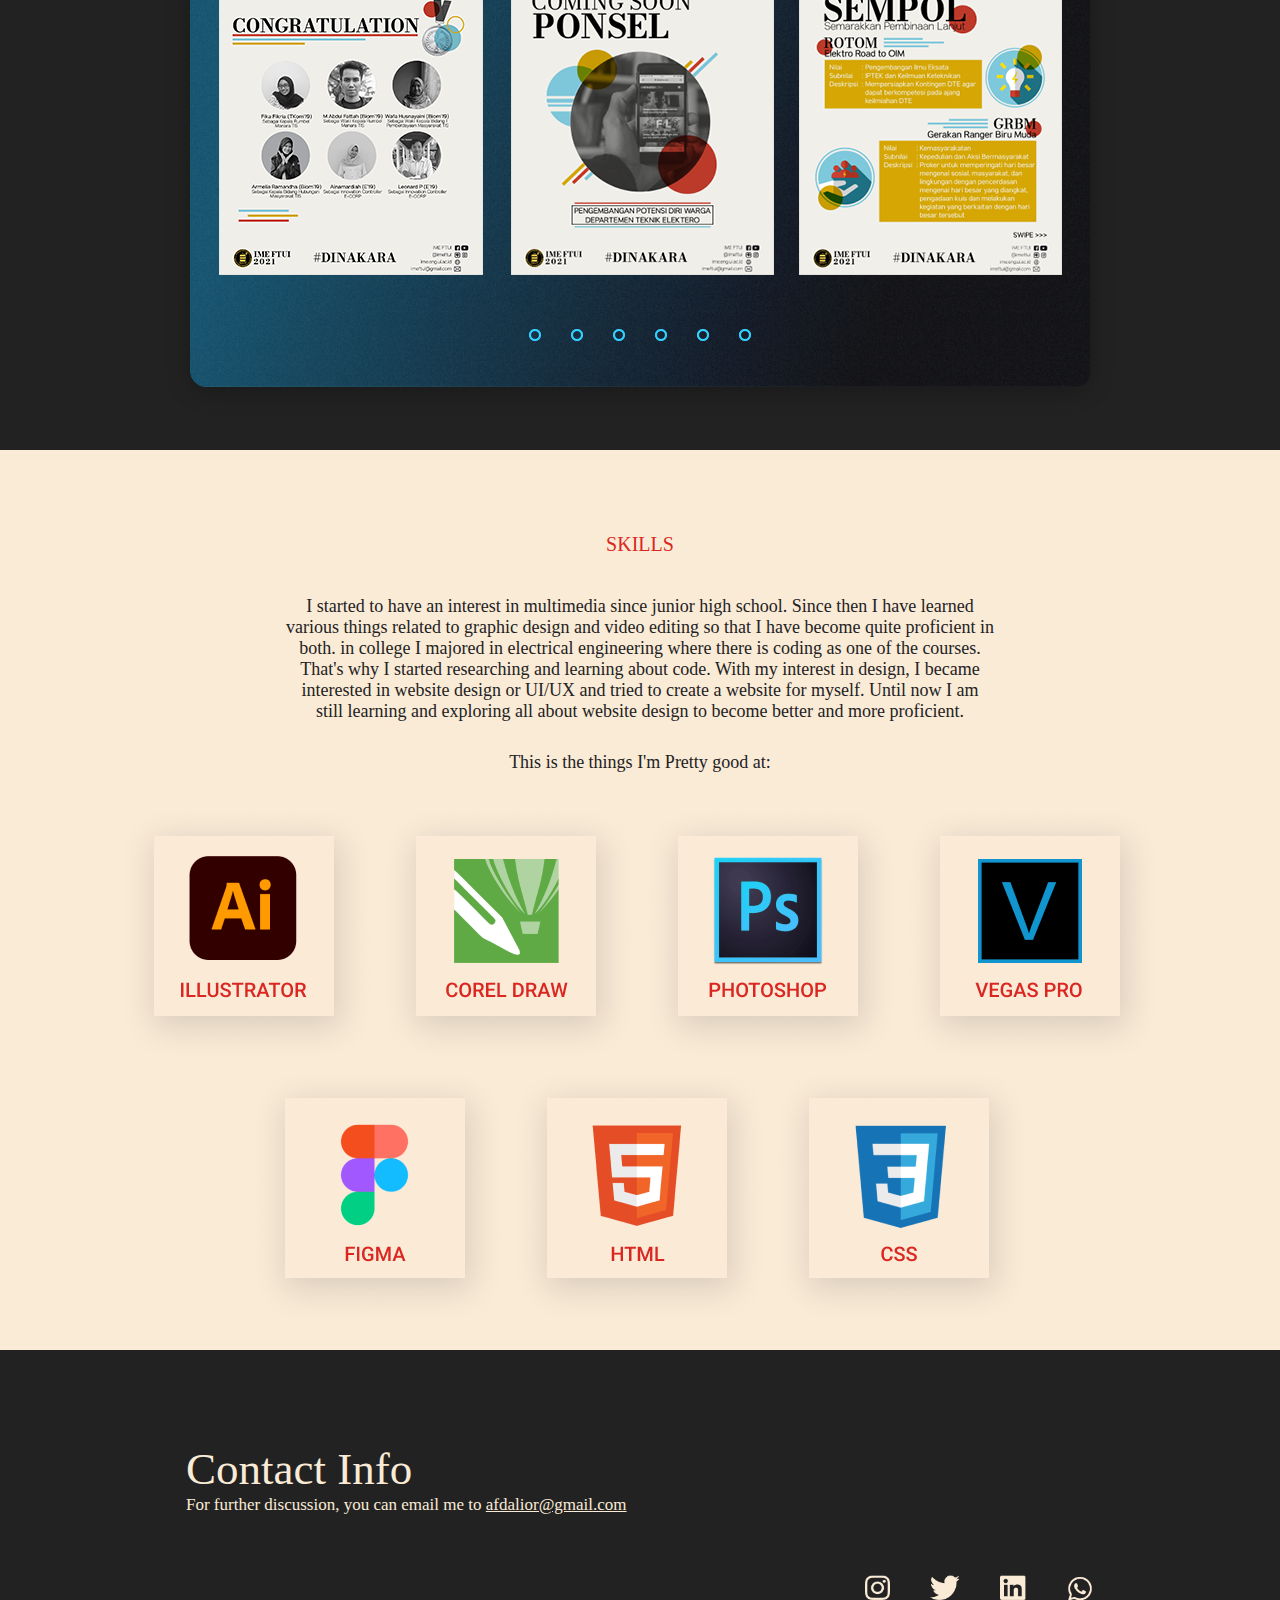
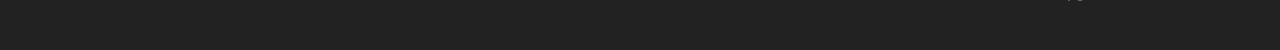
==== commit f403cfdd: "Ganti medsos dikit" ====
--- a/index.html
+++ b/index.html
@@ -5,7 +5,7 @@
     <meta charset="UTF-8">
     <meta http-equiv="X-UA-Compatible" content="IE=edge">
     <meta name="viewport" content="width=device-width, initial-scale=1.0">
-    <title>Welcome</title>
+    <title>Afdalio Reza</title>
     <link rel="stylesheet" href="style.css">
     <script src="https://code.jquery.com/jquery-3.4.1.js"></script>
     <link rel="stylesheet" href="https://cdnjs.cloudflare.com/ajax/libs/font-awesome/5.15.3/css/all.min.css"/>
@@ -225,21 +225,25 @@
                 <div class="sosmed">   
                 <a href="https://www.instagram.com/afdalior/" target="_blank">
                 <img src="Image/ig.png" alt=""
-                width="40px"
-                height="40px">
+                width="25px"
+                height="25px">
                 </a>
             <a href="https://twitter.com/afdalior" target="_blank">
                 <img src="Image/twt.png" alt=""
-                width="49.26px"
-                height="40px">
+
+                height="25px">
             </a>
             <a href="https://www.linkedin.com/in/afdalio-reza-988097140/" target="_blank">
                 <img src="Image/linked.png" alt=""
-                width="40.18px"
-                height="40px">
+                width="26px"
+                height="25px">
             </a>
             <a href="https://wa.me/6281381208753" target="_blank">
-                <img src="Image/wa.png" alt="">
+                <img src="Image/wa.png" alt=""
+                height="28px"
+                >
+                
+
                 
             </a>
             
--- a/style.css
+++ b/style.css
@@ -525,7 +525,7 @@
 .sosmed a{
     margin-bottom: 0;
     margin-top: 20px;
-    margin-right: 100px;
+    margin-right: 40px;
     transition: 300ms;
 }
 
